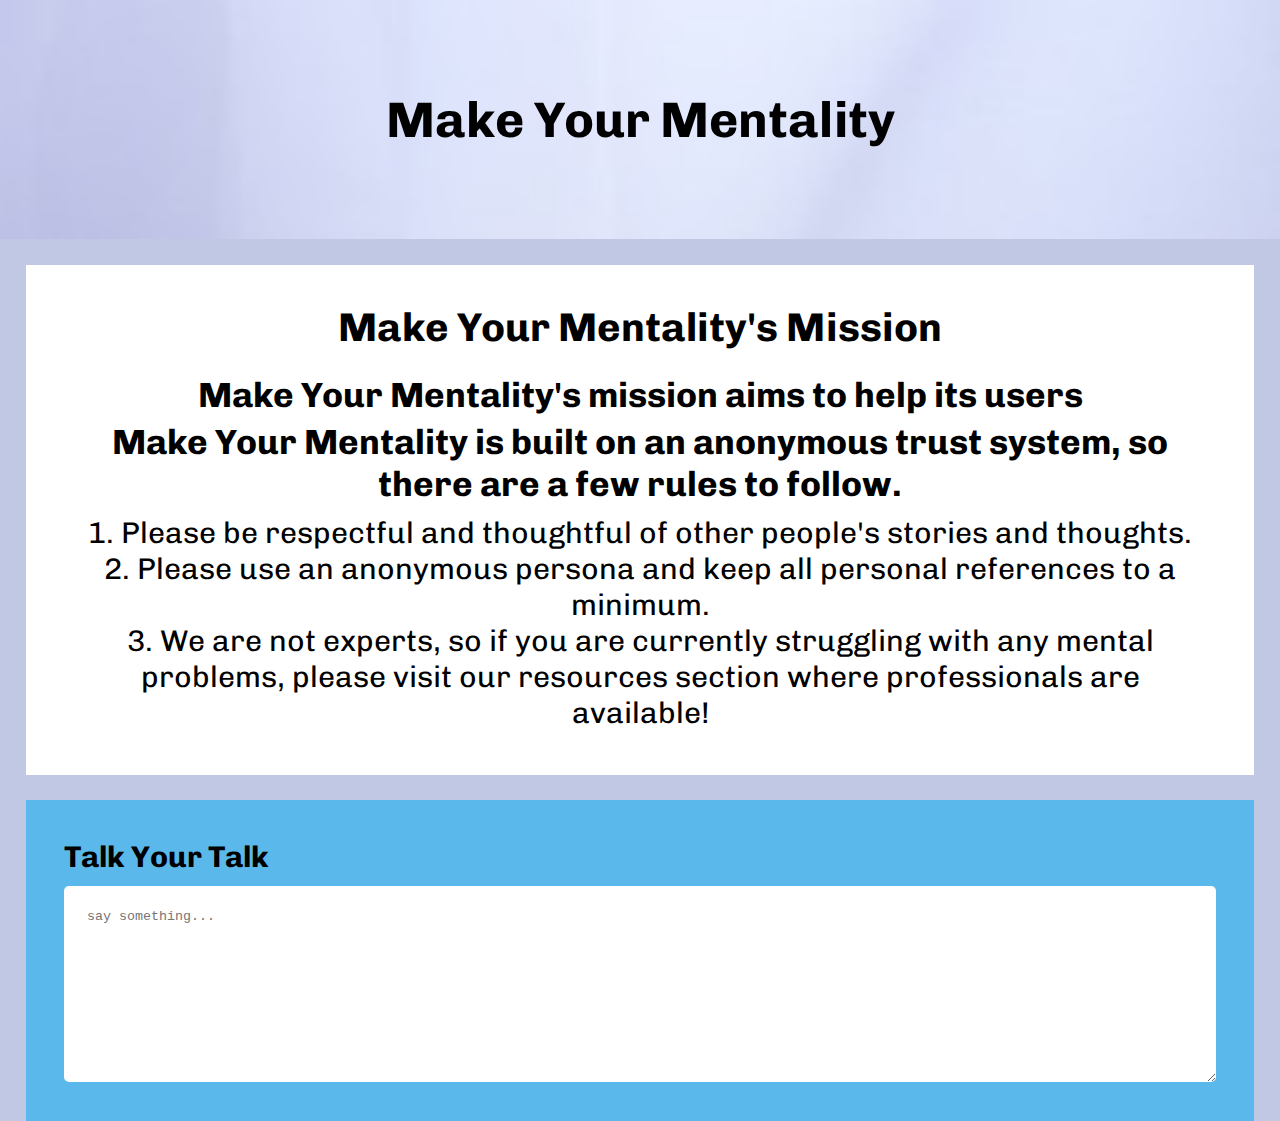
==== index.html @ e835a1ee "Initial commit" ====
<!DOCTYPE html>
<html>

<head>
  <meta charset="utf-8">
  <meta name="viewport" content="width=device-width">
  <title>Make Your Mentality</title>
  <link href="style.css" rel="stylesheet" type="text/css" />
  <script src="script.js"></script>
  <script src="https://replit.com/public/js/replit-badge.js" theme="blue" defer></script>

</head>

<body>
  <nav>

  </nav>
  <section>
    <h1 class="home-pg title home-pg-title">Make Your Mentality</h1>
  </section>

  <main>
    <section class="home-pg home-pg-blurb">
      <article>
        <h2 class="home-pg blurb-header">Make Your Mentality's Mission</h2>

        <!--         finish this section about Make Your Mentality's Mission -->

        <h3 class="home-pg blurb-key">Make Your Mentality's mission aims to help its users </h3>
        <h3 class="home-pg blurb-key">Make Your Mentality is built on an anonymous trust system, so there are a few
          rules to follow.</h3>
      </article>

      <article>
        <ul class="home-pg blurb-rules-list">
          <li>Please be respectful and thoughtful of other people's stories and thoughts.</li>
          <li>Please use an anonymous persona and keep all personal references to a minimum.</li>
          <li>We are not experts, so if you are currently struggling with any mental problems, please visit our
            resources section where professionals are available!</li>
        </ul>
      </article>
    </section>

    <section class="home-pg home-pg-TYT">
      <h2 class="home-pg TYT-header">Talk Your Talk</h2>
      <textarea placeholder="say something..." name="TYT" id="TYT-textbox" cols="30" rows="10"></textarea>
    </section>
  </main>
</body>

</html>
---- style.css ----
/* 
Image By Color
https://labs.tineye.com/multicolr/#colors=c1c8e4;weights=100;

Color Scheme
#5680E9
#84EEEB
#5AB9EA
#C1C8E4
#8860D0
*/

/* Fonts */
@import url('https://fonts.googleapis.com/css2?family=B612&family=Chivo&family=Doppio+One&family=Lato&display=swap');
/*
There are four fonts to choose from:
- font-family: 'B612', sans-serif;
- font-family: 'Chivo', sans-serif;
- font-family: 'Doppio One', sans-serif;
- font-family: 'Lato', sans-serif;
*/

/* GENERAL */

/* this creates a variable for each color in our color scheme */
:root{
  --darkBlue: #5680E9;
  --skyBlue: #84EEEB;
  --lightBlue: #5AB9EA;
  --greyBlue: #C1C8E4;
  --purple: #8860D0;
}

*{
  padding: 0;
  margin: 0;
}

html, body {
  height: 100%;
  width: 100%;
  background-color: var(--greyBlue);
  font-family: 'Chivo', sans-serif;
}

.title{
  align-items: center;
  padding: 7%;
  font-size: 50px;
}

/* NAV BAR */

/* INDEX.HTML */

.home-pg{
  display: flex;
  flex-direction: column;
}

.blurb-header{
  align-items: center;
  margin: 0 2% 2%;
  font-size: 40px;
}

.home-pg-title{
  background-image: url("assets/background.jpg");
  background-size: cover;
}

.home-pg-blurb{
  background-color: white;
  margin: 2%;
  padding: 3%;
}

.blurb-key{
  align-items: center;
  margin: 5px;
  text-align: center;
  font-size: 35px;
}

.blurb-rules-list{
  font-size: 30px;
  list-style: inside;
  list-style-type: decimal;
  text-align: center;
  margin: 5px;
}

.home-pg-TYT{
  margin: 2%;
  background-color:var(--lightBlue);
  padding: 3%;
}

.TYT-header{
  margin:0 0 1% 0;
  font-size: 30px;
}

#TYT-textbox{
  padding: 2%;
  border: none;
  border-radius: 5px;
}
/* FACTS.HTML */

/* FORUM.HTML */

/* QUESTIONS.HTML */

/* QUIZ.HTML */

/* RESOURCES.HTML */
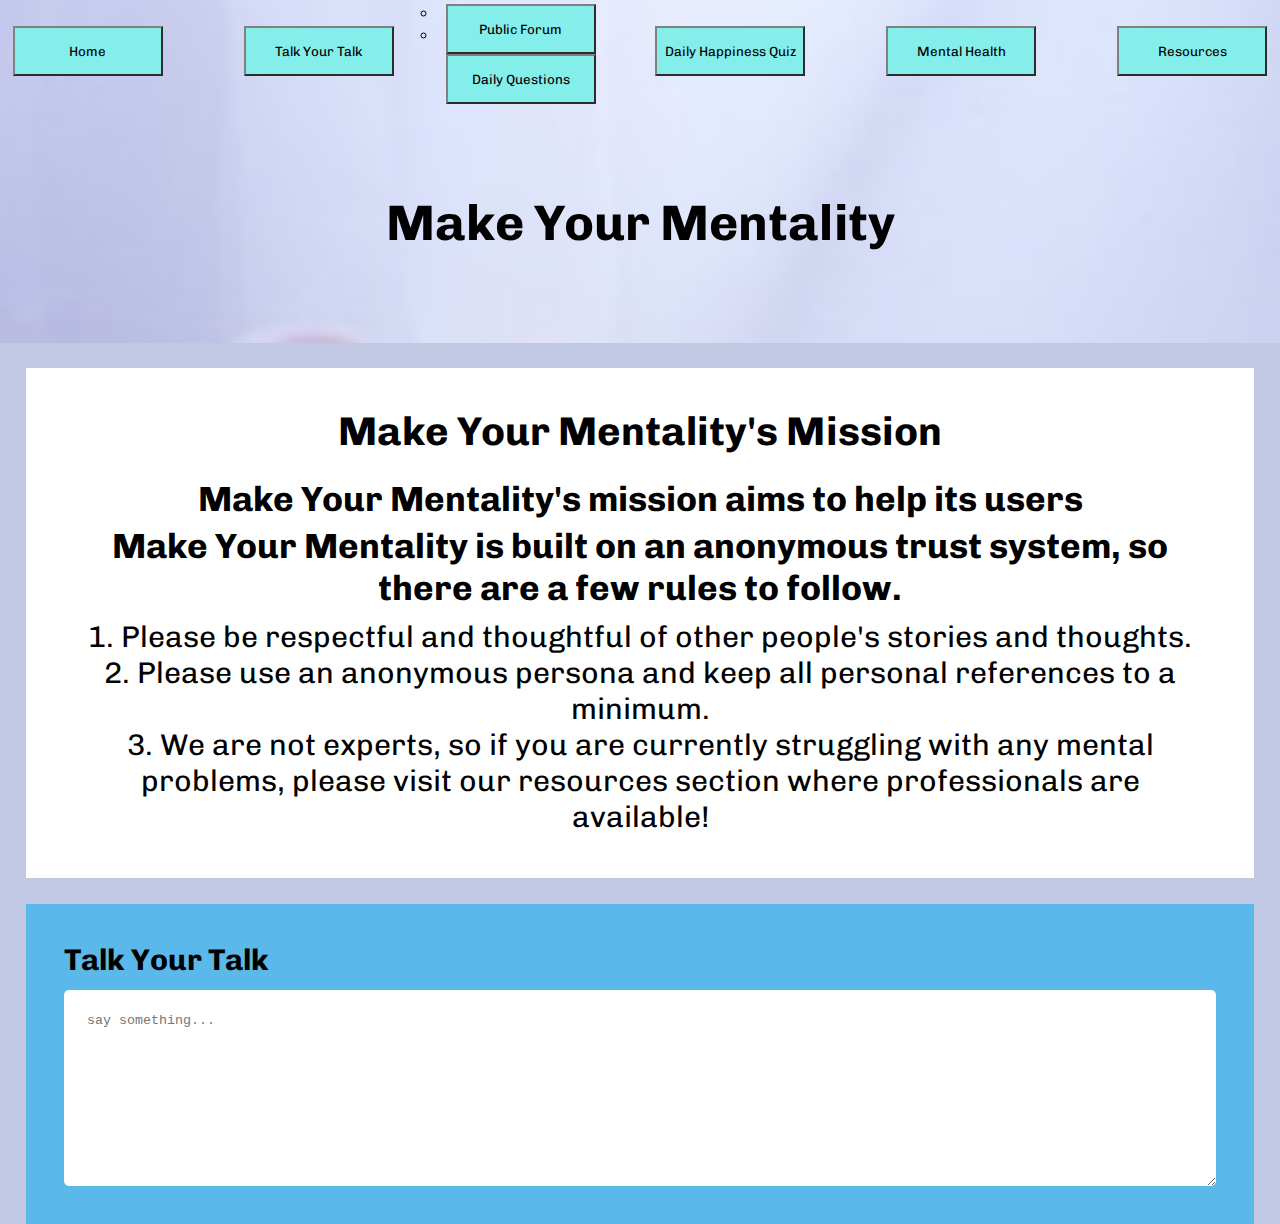
==== commit b412746a: "created nav bar and updated all html pages" ====
--- a/index.html
+++ b/index.html
@@ -9,14 +9,28 @@
   <script src="script.js"></script>
   <script src="https://replit.com/public/js/replit-badge.js" theme="blue" defer></script>
 
+<!--   Figma Wireframe -->
+<!--   https://www.figma.com/file/TVRlaGjglHvnqEX6C6Dket/Make-Your-Mentality-WireFrame?node-id=0%3A1 -->
+  
 </head>
 
 <body>
-  <nav>
+  <section class="home-pg home-pg-title">
+    <nav>
+      <ul id="nav-list">
+        <li class="nav-list-item"><a href="index.html"><button>Home</button></a></li>
+        <li class="nav-list-item"><a href="talkyourtalk.html"><button>Talk Your Talk</button></a></li>
+        <ul>
+          <li class="nav-list-item"><a href="forum.html"><button>Public Forum</button></a></li>
+          <li class="nav-list-item"><a href="questions.html"><button>Daily Questions</button></a></li>
+        </ul>
+        <li class="nav-list-item"><a href="quiz.html"><button>Daily Happiness Quiz</button></a></li>
+        <li class="nav-list-item"><a href="facts.html"><button>Mental Health</button></a></li>
+        <li class="nav-list-item"><a href="resources.html"><button>Resources</button></a></li>
+      </ul>
+    </nav>
 
-  </nav>
-  <section>
-    <h1 class="home-pg title home-pg-title">Make Your Mentality</h1>
+    <h1 class="home-pg title">Make Your Mentality</h1>
   </section>
 
   <main>
--- a/style.css
+++ b/style.css
@@ -47,9 +47,39 @@
   align-items: center;
   padding: 7%;
   font-size: 50px;
+  text-align: center;
 }
 
 /* NAV BAR */
+
+#nav-list{
+  display: flex;
+  flex-direction: row;
+  list-style: none;
+  justify-content: center;
+}
+
+.nav-list-item{
+  margin: 2%;
+}
+
+nav button{
+  font-family: 'Chivo', sans-serif;
+  cursor:pointer;
+  margin-right:15px;
+  margin-left: 15px;
+  width:150px;
+  height:50px;
+  float: right;
+  color: black;
+  border-color: gray;
+  background-color: var(--skyBlue);
+}
+
+nav button:hover{
+  box-shadow: 0 8px 16px 0 rgba(15, 68, 76), 0 6px 20px 0 rgba(0,0,0,0.19);
+  background-color: var(--lightBlue);
+}
 
 /* INDEX.HTML */
 
@@ -62,6 +92,7 @@
   align-items: center;
   margin: 0 2% 2%;
   font-size: 40px;
+  text-align: center;
 }
 
 .home-pg-title{
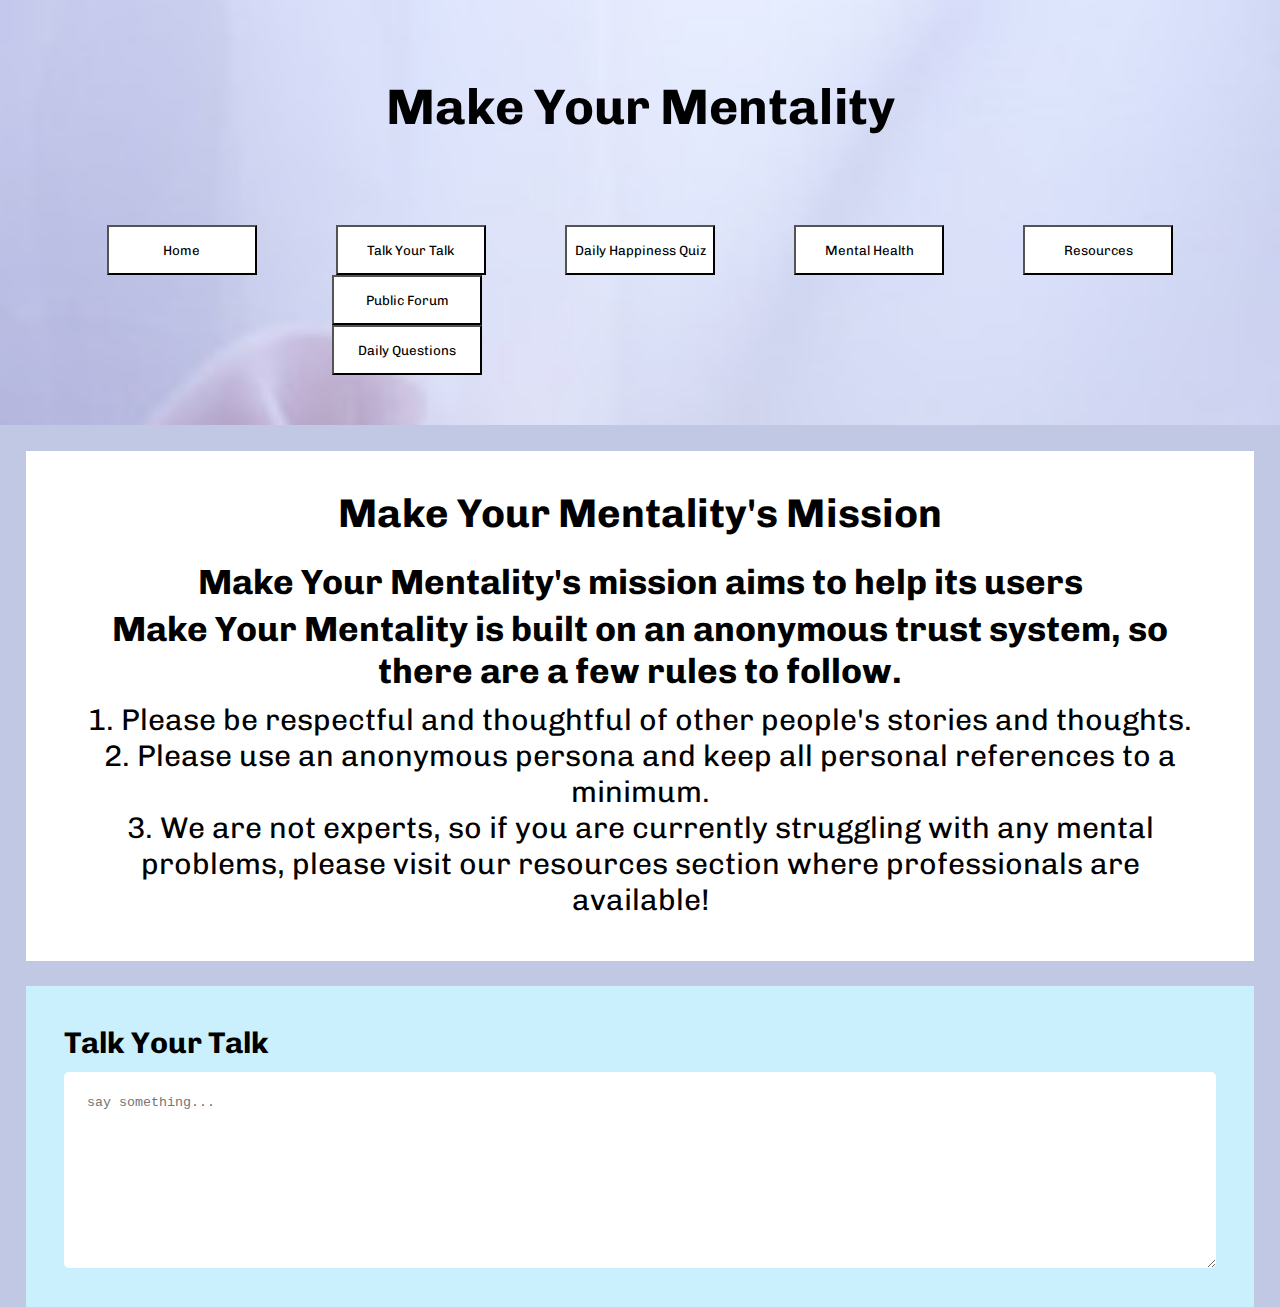
==== commit a354a799: "Made changes to everything on each HTML page and added CSS" ====
--- a/index.html
+++ b/index.html
@@ -9,31 +9,35 @@
   <script src="script.js"></script>
   <script src="https://replit.com/public/js/replit-badge.js" theme="blue" defer></script>
 
-<!--   Figma Wireframe -->
-<!--   https://www.figma.com/file/TVRlaGjglHvnqEX6C6Dket/Make-Your-Mentality-WireFrame?node-id=0%3A1 -->
-  
+  <!--   Figma Wireframe -->
+  <!--   https://www.figma.com/file/TVRlaGjglHvnqEX6C6Dket/Make-Your-Mentality-WireFrame?node-id=0%3A1 -->
+
 </head>
 
 <body>
+  <!--   section for home page's title and nav bar -->
   <section class="home-pg home-pg-title">
+    <h1 class="home-pg title">Make Your Mentality</h1>
+
     <nav>
       <ul id="nav-list">
         <li class="nav-list-item"><a href="index.html"><button>Home</button></a></li>
-        <li class="nav-list-item"><a href="talkyourtalk.html"><button>Talk Your Talk</button></a></li>
-        <ul>
-          <li class="nav-list-item"><a href="forum.html"><button>Public Forum</button></a></li>
-          <li class="nav-list-item"><a href="questions.html"><button>Daily Questions</button></a></li>
-        </ul>
+        <li class="nav-list-item"><a href="talkyourtalk.html"><button>Talk Your Talk</button></a>
+          <ul id="sub-nav-list">
+            <li class="nav-list-item"><a href="forum.html"><button>Public Forum</button></a></li>
+            <li class="nav-list-item"><a href="questions.html"><button>Daily Questions</button></a></li>
+          </ul>
+        </li>
         <li class="nav-list-item"><a href="quiz.html"><button>Daily Happiness Quiz</button></a></li>
         <li class="nav-list-item"><a href="facts.html"><button>Mental Health</button></a></li>
         <li class="nav-list-item"><a href="resources.html"><button>Resources</button></a></li>
       </ul>
     </nav>
-
-    <h1 class="home-pg title">Make Your Mentality</h1>
   </section>
 
+  <!--   main content of home page -->
   <main>
+    <!--     blurb about Make Your Mentality's Mission -->
     <section class="home-pg home-pg-blurb">
       <article>
         <h2 class="home-pg blurb-header">Make Your Mentality's Mission</h2>
@@ -41,6 +45,8 @@
         <!--         finish this section about Make Your Mentality's Mission -->
 
         <h3 class="home-pg blurb-key">Make Your Mentality's mission aims to help its users </h3>
+
+        <!--         part of Make Your Mentality's Mission is to include a couple of rules -->
         <h3 class="home-pg blurb-key">Make Your Mentality is built on an anonymous trust system, so there are a few
           rules to follow.</h3>
       </article>
@@ -55,6 +61,7 @@
       </article>
     </section>
 
+    <!--     Talk Your Talk textbox -->
     <section class="home-pg home-pg-TYT">
       <h2 class="home-pg TYT-header">Talk Your Talk</h2>
       <textarea placeholder="say something..." name="TYT" id="TYT-textbox" cols="30" rows="10"></textarea>
--- a/style.css
+++ b/style.css
@@ -45,7 +45,8 @@
 
 .title{
   align-items: center;
-  padding: 7%;
+  padding-top: 3%;
+  margin: 3%;
   font-size: 50px;
   text-align: center;
 }
@@ -57,6 +58,12 @@
   flex-direction: row;
   list-style: none;
   justify-content: center;
+  margin: 2%;
+}
+
+#sub-nav-list{
+  list-style: none;
+  padding-left: 5%;
 }
 
 .nav-list-item{
@@ -72,14 +79,16 @@
   height:50px;
   float: right;
   color: black;
-  border-color: gray;
-  background-color: var(--skyBlue);
+  border-color: black;
+  background-color:white;
 }
 
 nav button:hover{
   box-shadow: 0 8px 16px 0 rgba(15, 68, 76), 0 6px 20px 0 rgba(0,0,0,0.19);
-  background-color: var(--lightBlue);
+  background-color: var(--skyBlue);
 }
+
+
 
 /* INDEX.HTML */
 
@@ -123,7 +132,7 @@
 
 .home-pg-TYT{
   margin: 2%;
-  background-color:var(--lightBlue);
+  background-color:#caf0fe;
   padding: 3%;
 }
 
@@ -139,6 +148,10 @@
 }
 /* FACTS.HTML */
 
+.facts-pg-illnesses{
+  display: flex;
+  flex-direction: row;
+}
 /* FORUM.HTML */
 
 /* QUESTIONS.HTML */
